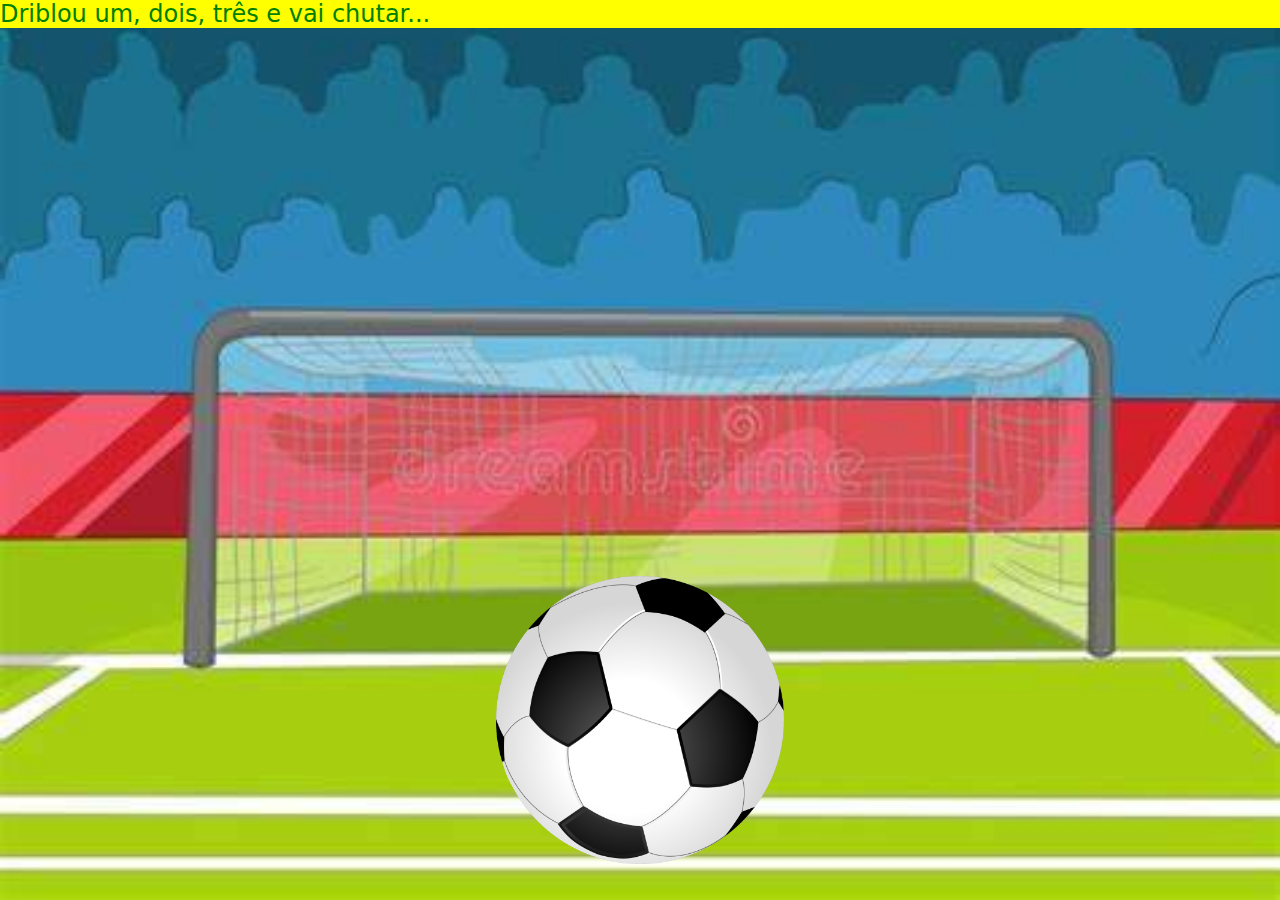
==== praticas-corporais/index.html @ 62b0c2cc "atualizar" ====
<!DOCTYPE html>
<html lang="pt-br">
<head>
    <meta charset="UTF-8">
    <meta http-equiv="X-UA-Compatible" content="IE=edge">
    <meta name="viewport" content="width=device-width, initial-scale=1.0">
    <title>Document</title>
</head>
<style>
    *{
        margin: 0;
        padding: 0;
        font-family: system-ui, -apple-system, BlinkMacSystemFont, 'Segoe UI', Roboto, Oxygen, Ubuntu, Cantarell, 'Open Sans', 'Helvetica Neue', sans-serif;
    }

    body{
        background-image: url(img/campo1.jpg);
        background-position: center bottom;
        background-attachment: fixed;
        background-repeat: no-repeat;
        background-size: cover;
    }

    body::-webkit-scrollbar{
        display: none;
        
    }

    #bola{
        height: 300px;
        width: 300px;
        font-size: 3em;
        position: absolute;
        top: 80%;
        left: 50%;
        border-radius: 50%;
        transform: translate(-50%, -50%);
    }

    .card{
        width: 100%;
        text-align: center;
        position: absolute;
        font-size: 2em;
        color: yellow;
        background-color: green;
        top: 50%;
        left: 50%;
        transform: translate(-50%, -50%);
        animation: cards 4s cubic-bezier(0.215, 0.610, 0.355, 1) ;
    }

    @keyframes cards {
        0%{
            transform: translate(-50px);
            height: inherit;
        }
    }
@media screen and (min-width: 600px) {
    .erro{
        color: white;
        background-color: rgb(122, 22, 22);
        font-size: 2em;
        text-align: center;
        width: 100%;
        position: absolute;
        top: 50%;
        left: 50%;
        transform: translate(-50%, -50%);
        animation: cards 4s cubic-bezier(0.215, 0.610, 0.355, 1) ;
    }

    #bola img{
        height: 100%;
        width: 100%;
    }
}

    .erro{
        color: white;
        background-color: rgb(122, 22, 22);
        font-size: 2em;
        text-align: center;
        width: 20%;
        position: absolute;
        top: 60%;
        left: 50%;
        transform: translate(-50%, -50%);
        animation: cards 4s cubic-bezier(0.215, 0.610, 0.355, 1) ;
    }

    #bola img{
        height: 100%;
        width: 100%;
    }
    

    #outputNarrar{
        background-color: yellow;
        color: green;
        font-size: 1.5em;
    }
</style>
<body>
    <div id="outputNarrar">
        ...
    </div>
    <div onclick="cliqueBola()" 
    id="bola"><img src="img/bola.png" alt=""></div>
    <script src="script.js"></script>
</body>
</html>
<!--
1 esporte de aventura
Origem
Historicidade
Curiosidade
Apresentação do grupo para a sala (28/02).
-->
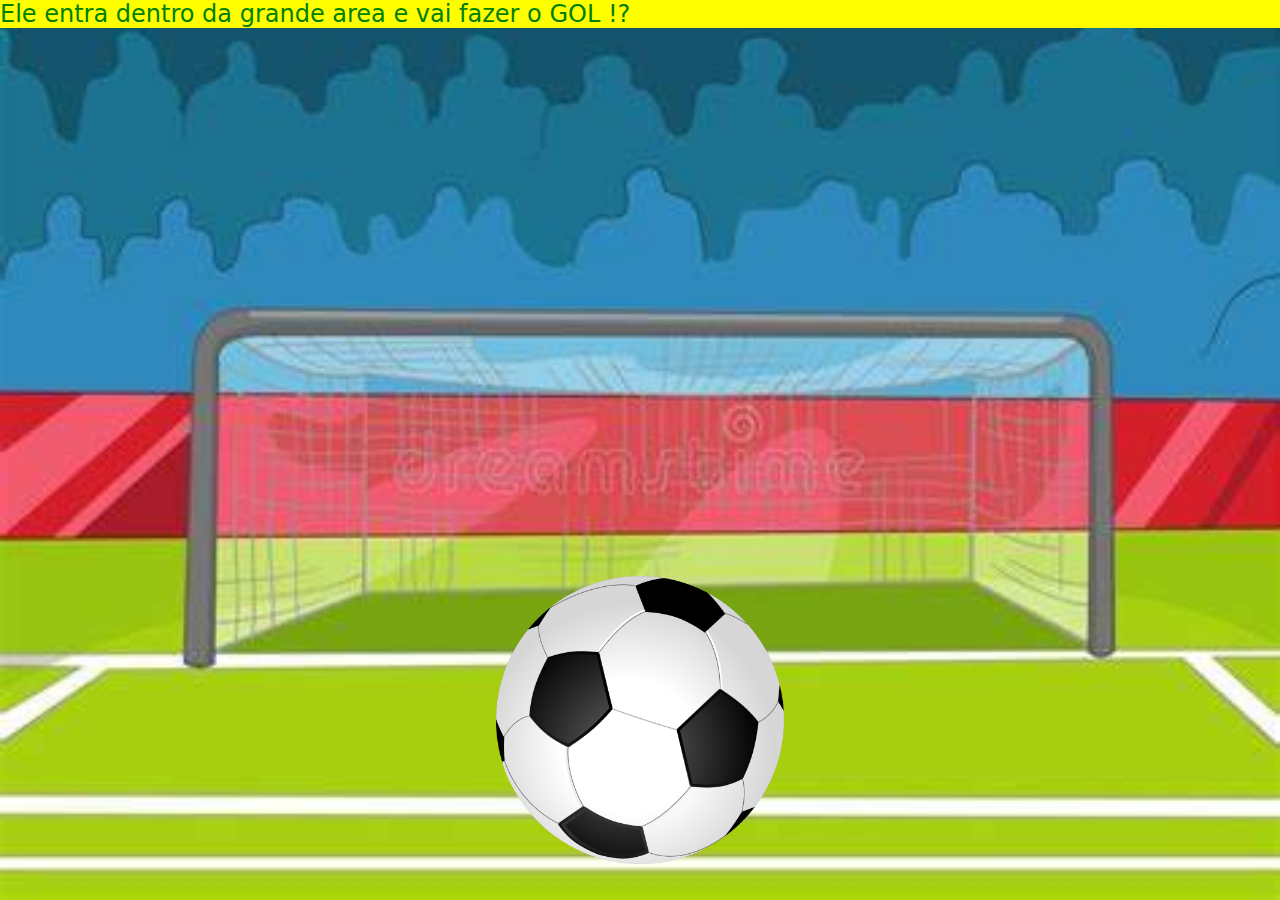
==== commit 3794e567: "atualizar" ====
--- a/praticas-corporais/index.html
+++ b/praticas-corporais/index.html
@@ -56,7 +56,7 @@
             height: inherit;
         }
     }
-@media screen and (min-width: 600px) {
+@media screen and (max-width: 600px) {
     .erro{
         color: white;
         background-color: rgb(122, 22, 22);
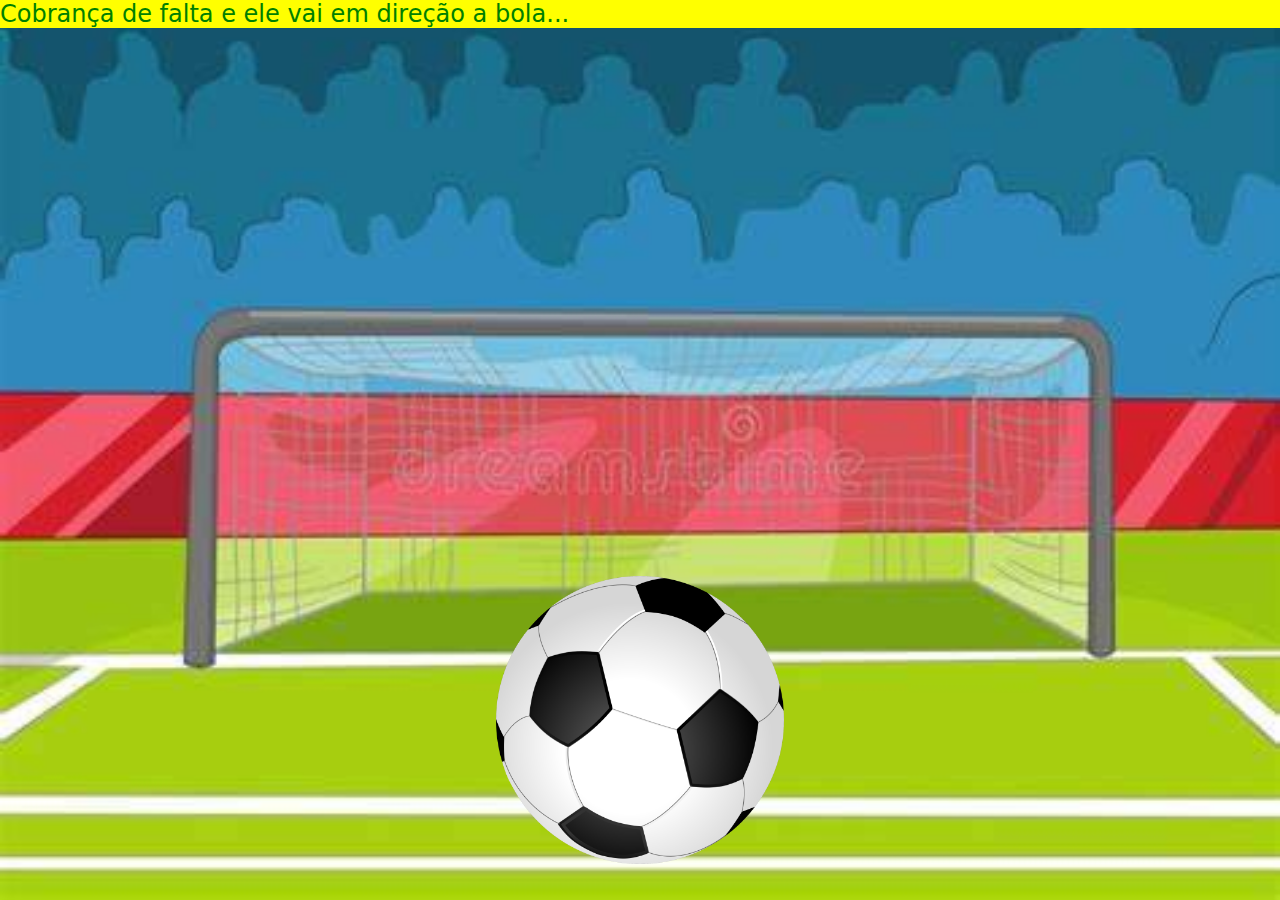
==== commit 6e8132d0: "atualizar" ====
--- a/praticas-corporais/index.html
+++ b/praticas-corporais/index.html
@@ -70,6 +70,10 @@
         animation: cards 4s cubic-bezier(0.215, 0.610, 0.355, 1) ;
     }
 
+    .card{
+        font-size: 0.7em;
+    }
+
     #bola img{
         height: 100%;
         width: 100%;
